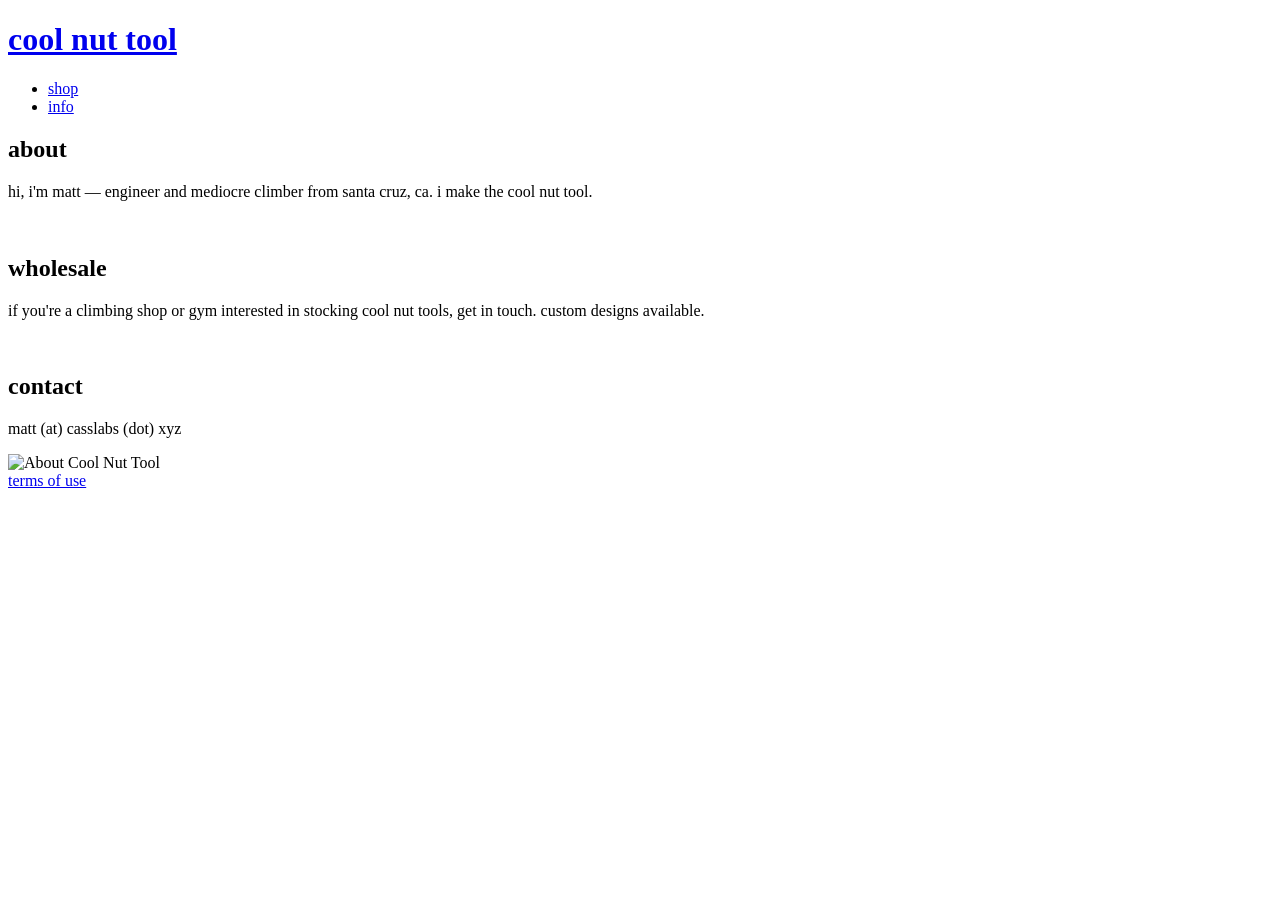
==== pages/about.html @ 3e510974 "about image change" ====
<!DOCTYPE html>
<html lang="en">
<head>
    <!-- Google tag (gtag.js) -->
    <script async src="https://www.googletagmanager.com/gtag/js?id=G-TC07WEKM04"></script>
    <script>
        window.dataLayer = window.dataLayer || [];
        function gtag(){dataLayer.push(arguments);}
        gtag('js', new Date());

        gtag('config', 'G-TC07WEKM04');
    </script>
    <meta charset="UTF-8">
    <meta name="viewport" content="width=device-width, initial-scale=1.0">
    <title>Cool Nut Tool - About</title>
    <link rel="stylesheet" href="../styles/main.css">
    <link href="https://fonts.googleapis.com/css2?family=Roboto+Mono:wght@200&display=swap" rel="stylesheet">
</head>
<body>
    <header>
        <div class="header-container">
            <div class="header-title">
                <a href="../index.html" class="header-title-link">
                    <h1>cool nut tool</h1>
                </a>
            </div>
            <div class="header-links">
                <ul>
                    <li><a class="header-link" href="../pages/shop.html">shop</a></li>
                    <li><a class="header-link" href="../pages/about.html">info</a></li>
                </ul>
            </div>
        </div>
    </header>
    <main class="no-margin">
        <div class="content-container about-container">
            <div class="about-text">
                <h2 class="about-title">about</h2>
                <p class="product-details">hi, i'm matt — engineer and mediocre climber from santa cruz, ca. i make the cool nut tool.</p>
                <br>

                <h2 class="about-title">wholesale</h2>
                <p class="product-details">if you're a climbing shop or gym interested in stocking cool nut tools, get in touch. custom designs available.</p>
                <br>

                <h2 class="about-title">contact</h2>
                <p class="product-details">matt (at) casslabs (dot) xyz</p>
            </div>
            <div class="about-image">
                <img src="../image/about_image.jpg" alt="About Cool Nut Tool">
                <!-- <img src="../image/img_web/vert_about1.webp" alt="About Cool Nut Tool"> -->
                <!-- <img src="../image/img_web/vert_about2.webp" alt="About Cool Nut Tool"> -->


            </div>
        </div>
    </main>
    <footer>
        <a href="terms.html" class="footer-link">terms of use</a>
    </footer>
</body>
</html>
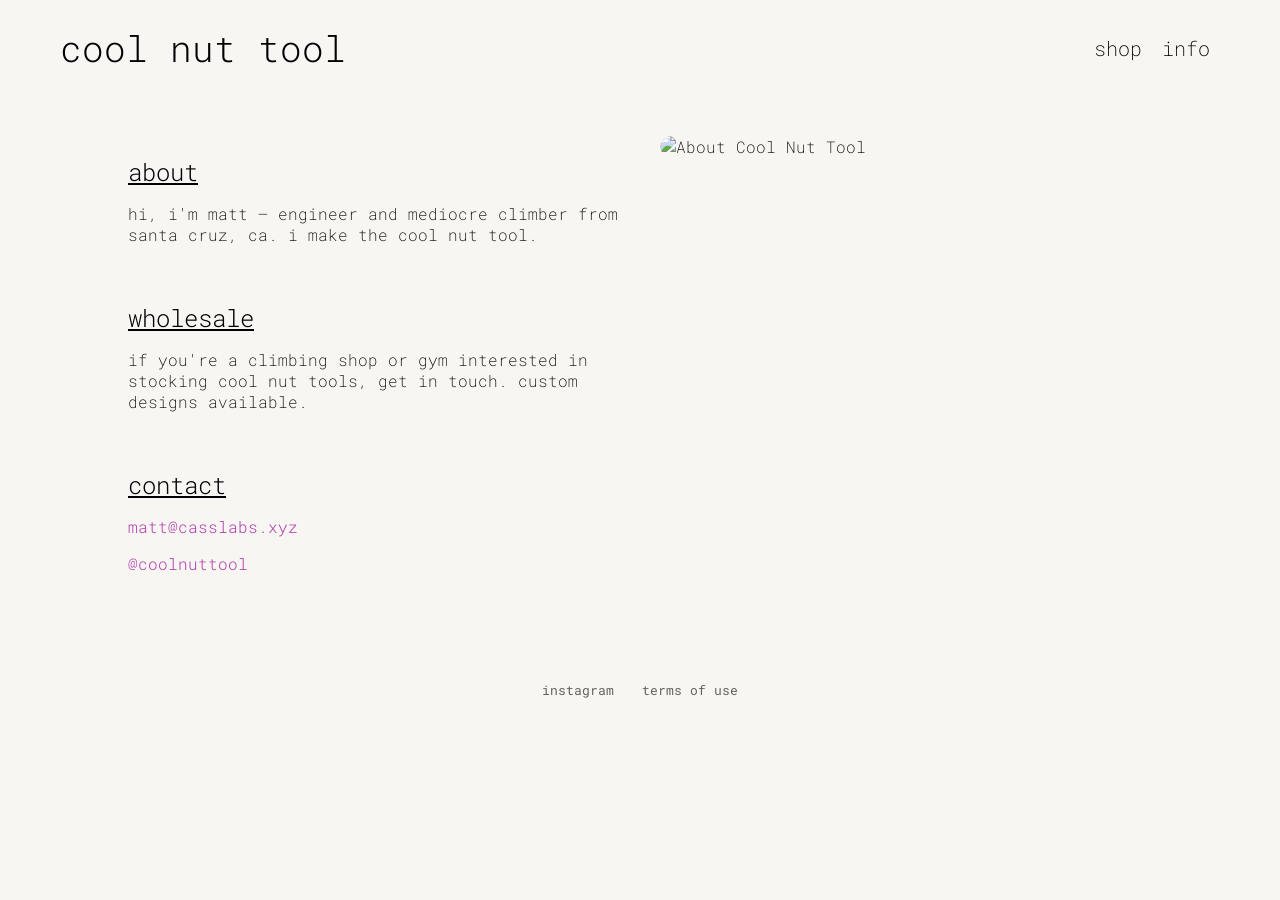
==== commit b52c9397: "mobile styling" ====
--- a/pages/about.html
+++ b/pages/about.html
@@ -13,8 +13,16 @@
     <meta charset="UTF-8">
     <meta name="viewport" content="width=device-width, initial-scale=1.0">
     <title>Cool Nut Tool - About</title>
+    <meta name="description" content="Cool Nut Tool is made by Matt, an engineer and mediocre climber from Santa Cruz, CA. Wholesale and custom designs available.">
+    <meta property="og:type" content="website">
+    <meta property="og:site_name" content="Cool Nut Tool">
+    <meta property="og:title" content="Cool Nut Tool - About">
+    <meta property="og:description" content="Cool Nut Tool is made by Matt, an engineer and mediocre climber from Santa Cruz, CA. Wholesale and custom designs available.">
+    <meta property="og:url" content="https://coolnuttool.com/pages/about.html">
+    <meta property="og:image" content="https://coolnuttool.com/image/product/send_it_p_edebe4.jpeg">
+    <meta name="twitter:card" content="summary">
     <link rel="stylesheet" href="../styles/main.css">
-    <link href="https://fonts.googleapis.com/css2?family=Roboto+Mono:wght@200&display=swap" rel="stylesheet">
+    <link href="https://fonts.googleapis.com/css2?family=Roboto+Mono:wght@200;300;400&display=swap" rel="stylesheet">
 </head>
 <body>
     <header>
@@ -44,7 +52,8 @@
                 <br>
 
                 <h2 class="about-title">contact</h2>
-                <p class="product-details">matt (at) casslabs (dot) xyz</p>
+                <p class="product-details"><span class="email" data-user="matt" data-domain="casslabs.xyz">matt (at) casslabs (dot) xyz</span></p>
+                <p class="product-details"><a class="text-link" href="https://www.instagram.com/coolnuttool/" target="_blank" rel="noopener">@coolnuttool</a></p>
             </div>
             <div class="about-image">
                 <img src="../image/about_image.jpg" alt="About Cool Nut Tool">
@@ -56,7 +65,20 @@
         </div>
     </main>
     <footer>
+        <a href="https://www.instagram.com/coolnuttool/" class="footer-link" target="_blank" rel="noopener">instagram</a>
         <a href="terms.html" class="footer-link">terms of use</a>
     </footer>
+
+    <script>
+    // Build the mailto link here so the address isn't sitting in the HTML for scrapers
+    document.querySelectorAll('.email').forEach(el => {
+        const address = el.dataset.user + '@' + el.dataset.domain;
+        const link = document.createElement('a');
+        link.href = 'mailto:' + address;
+        link.textContent = address;
+        link.className = 'text-link';
+        el.replaceWith(link);
+    });
+    </script>
 </body>
 </html>
--- a/styles/main.css
+++ b/styles/main.css
@@ -0,0 +1,732 @@
+@import url('https://fonts.googleapis.com/css2?family=Roboto+Mono:wght@200;300;400&display=swap');
+/* @import url('https://fonts.googleapis.com/css2?family=Roboto+Mono:wght@200;400&display=swap'); */
+
+
+@media screen and (max-width: 768px) {
+  .header-container {
+    flex-direction: column;
+    align-items: center;
+    padding: 10px;
+  }
+
+  .header-title {
+    margin-bottom: 10px;
+    text-align: center;
+    width: 100%;
+  }
+
+  .header-links ul {
+    flex-direction: row;
+    justify-content: center;
+    align-items: center;
+  }
+
+  .header-links li {
+    margin-right: 10px;
+    margin-bottom: 0;
+  }
+
+  .header-links li:last-child {
+    margin-right: 0;
+  }
+}
+
+html {
+  font-family: 'Roboto Mono';
+  font-weight: 200;
+  color: #000000; /* Text color */
+  background-color: #f7f6f2; /* Background color */
+}
+
+:root{
+  --purple: #B13CAD;
+  --purple-hover: #9C3297;
+}
+
+h1, h2 {
+  font-weight: 300;
+}
+
+/* Small text gets a regular weight so it stays legible */
+.product-price,
+.shipping-note,
+.product-detail-spec,
+.swatch-label,
+.footer-link,
+.terms-updated,
+.terms-text,
+.terms-list {
+  font-weight: 400;
+}
+
+.text-link {
+  color: var(--purple);
+  font-weight: 300;
+  text-decoration: none;
+}
+
+.text-link:hover {
+  color: var(--purple-hover);
+  text-decoration: underline;
+}
+
+header {
+  background-color: #f7f6f2;
+  /* border-bottom: 2px solid #ddd; */
+  padding-left: 10px;
+  padding-bottom: 0px;
+  padding-top: 0px;
+}
+
+@keyframes fadeIn {
+  from { opacity: 0; transform: translateY(6px); }
+  to { opacity: 1; transform: translateY(0); }
+}
+
+body {
+  margin: 0;
+  opacity: 0;
+  animation: fadeIn 0.4s ease forwards;
+}
+
+
+.header-title {
+  flex-grow: 0; /* Do not take up extra space */
+  display: block; /* No flexbox centering needed */
+  margin-right: auto; /* Ensure it sticks to the left */
+  font-size: 18px;
+
+}
+
+
+.header-links {
+  margin-left: 0;                  /* Remove margin left if needed */
+}
+
+.header-links ul {
+  list-style: none;                /* Remove list bullets */
+  display: flex;                   /* Use flexbox for horizontal layout */
+  padding: 0;                      /* Remove default padding */
+  margin: 0;                       /* Remove default margin */
+}
+
+.header-links li {
+  margin-right: 20px;              /* Add space between links */
+}
+
+/* .header-link {
+  font-size: 20px;            
+  text-decoration: none;           
+  color: #000000;                   
+  transition: color 0.3s;         
+} */
+
+.header-link {
+  font-size: 20px;
+  text-decoration: none;
+  color: #000000;
+  position: relative;
+  display: inline-block;
+  transition: color 0.1s ease;
+}
+
+
+ /* .header-link:hover {
+  color: var(--purple);
+  transform: translateY(-2px);
+
+} */
+
+.header-link::after {
+  content: "";
+  position: absolute;
+  left: 0;
+  bottom: -3px;
+  width: 0%;
+  height: 1px;
+  background: var(--purple);
+  transition: width 0.2s ease;
+}
+
+.header-link:hover {
+  color: var(--purple);
+}
+
+.header-link:hover::after {
+  width: 100%;
+}
+
+.main-content {
+  display: flex;
+  flex-direction: column;
+  align-items: center;
+  padding-top: 50px;
+  margin-top: 100px;
+  width: 100%;
+}
+
+main {
+  margin-bottom: 60px;
+}
+
+.no-margin {
+  margin-bottom: 0;
+}
+
+/* Updated content container with more space around */
+.content-container {
+  display: flex;
+  flex-direction: row; /* Row layout for text on the left and image on the right */
+  justify-content: flex-start; /* Align content to the start (left) */
+  align-items: center; /* Vertically center both items */
+  padding: 0 45px 0 100px; /* Further reduce right padding */
+  overflow-x: hidden;
+  position: relative;
+}
+
+.text-and-button {
+  display: flex;
+  flex-direction: column; /* Stack the text and button vertically */
+  align-items: flex-start; /* Align the text and button to the left */
+  margin-right: 30px; /* Add space between the text/button and the image */
+  width: 50%; /* Limit the text to 50% of the screen width */
+}
+
+.main-text {
+  text-align: left; /* Align text to the left */
+  color: #000000; /* Adjust text color */
+  font-size: 30px; /* Adjust font size */
+  line-height: 1.2; /* Space between lines */
+  margin-bottom: 20px; /* Space between text and the button */
+}
+
+/* Make the image smaller */
+.centered-image {
+  width: 50%; /* Adjust width to make the image smaller */
+  height: auto; /* Maintain aspect ratio */
+  margin-left: auto; /* Keep the image on the right */
+  margin: 60px 0 0 auto; /* Add top margin to move the image lower */
+}
+
+/* Media query for mobile devices */
+@media (max-width: 768px) {
+  .content-container {
+    flex-direction: column; /* Stack elements vertically on mobile */
+    padding: 0 20px; /* Adjust padding for mobile */
+  }
+
+  .text-and-button {
+    width: 100%; /* Full width on mobile */
+    margin-right: 0; /* Remove right margin */
+    margin-bottom: 30px; /* Add space between text/button and image */
+    align-items: center; /* Center align text and button on mobile */
+  }
+
+  .main-text {
+    text-align: center; /* Center text on mobile */
+    font-size: 24px; /* Slightly smaller font size for mobile */
+  }
+
+  .main-text h2 {
+    font-size: min(36px, calc((100vw - 40px) / 13.4)); /* Fit each line of the headline */
+  }
+
+  .centered-image {
+    width: 100%; /* Full width image on mobile */
+    margin: 0; /* Remove margins */
+  }
+}
+
+.shop-button {
+  display: inline-block;
+  background-color: var(--purple); /* Button background color */
+  color: white; /* Button text color */
+  padding: 20px 60px; /* Increase padding for a larger button */
+  border-radius: 35px; /* Adjust for more rounded corners if desired */
+  text-align: center;
+  text-decoration: none; /* No underline */
+  font-size: 27px; /* Increase text size */
+  margin-top: -20px; /* Space above the button */
+  cursor: pointer; /* Add a pointer cursor for better UX */
+  box-shadow: 0 6px 18px rgba(177, 60, 173, 0.25);
+  transition: background-color 0.2s ease, transform 0.2s ease, box-shadow 0.2s ease;
+
+
+}
+
+.shop-button:hover {
+  background-color: var(--purple-hover);
+  color: white;
+  transform: translateY(-2px);
+  box-shadow: 0 6px 16px rgba(177, 60, 173, 0.18);
+
+
+}
+
+
+/* Ensure header is unaffected by these changes */
+.header-container {
+  display: flex;
+  justify-content: space-between;
+  align-items: center;
+  padding: 0 50px; /* Add padding to sides for consistency */
+}
+
+@media (max-width: 768px) {
+  header {
+    padding-left: 0;
+  }
+
+  .header-container {
+    padding: 10px 20px;
+  }
+
+  /* Shrink the title on narrow phones so it stays on one line */
+  .header-title h1 {
+    font-size: min(36px, calc((100vw - 40px) / 8.2));
+  }
+}
+
+
+/* More existing styles here */
+
+/* Media queries */
+/* For screens smaller than 600px */
+@media (max-width: 600px) {
+  /* Responsive adjustments */
+}
+
+/* Sub Page Formatting */
+.subPage {
+  color: #000000; /* Text color */
+}
+
+/* Additional styles */
+
+.header-title-link {
+    text-decoration: none;
+    color: #000000;
+    transition: opacity 0.2s ease;
+}
+
+.header-title-link:hover {
+    opacity: 0.7;
+
+}
+
+/* Product Card */
+.product-card {
+    display: flex;
+    flex-direction: column;
+}
+
+.product-info {
+    text-decoration: none;
+    color: inherit;
+    margin-top: 10px;
+    display: flex;
+    flex-direction: column;
+    gap: 4px;
+}
+
+.product-info:hover {
+    color: var(--purple);
+}
+
+.product-name {
+    font-size: 14px;
+    font-weight: 300;
+}
+
+.product-price {
+    font-size: 14px;
+    color: rgba(0, 0, 0, 0.6);
+}
+
+.product-info:hover .product-price {
+    color: var(--purple);
+}
+
+/* Swatches */
+.swatches {
+    display: flex;
+    gap: 10px;
+    margin: 6px 0 0 0;
+}
+
+.swatch {
+    width: 14px;
+    height: 14px;
+    border-radius: 999px;
+    border: 1px solid rgba(0, 0, 0, 0.18);
+    cursor: pointer;
+    outline: none;
+    background: var(--swatch);
+    padding: 0;
+    transition: transform 0.15s ease, border-color 0.15s ease;
+}
+
+.swatch:hover {
+    transform: scale(1.15);
+    border-color: rgba(0, 0, 0, 0.35);
+}
+
+.swatch.is-selected {
+    box-shadow: 0 0 0 2px #f7f6f2, 0 0 0 3px rgba(0, 0, 0, 0.75);
+}
+
+@media (max-width: 768px) {
+    .swatches {
+        gap: 16px;
+        margin-top: 10px;
+    }
+
+    .swatch {
+        width: 24px;
+        height: 24px;
+        position: relative;
+    }
+
+    /* Invisible padding so the tap target is 40px without a bigger dot */
+    .swatch::after {
+        content: "";
+        position: absolute;
+        inset: -8px;
+    }
+}
+
+/* Shop Grid Styles */
+.shop-grid {
+    display: grid;
+    grid-template-columns: repeat(2, 1fr);
+    gap: 30px;
+    width: 80%;
+    margin: 40px auto;
+}
+
+.shop-tile {
+    aspect-ratio: 1 / 1;
+    background-color: rgba(177, 60, 173, 0.08);
+    display: flex;
+    justify-content: center;
+    align-items: center;
+    overflow: hidden;
+    border-radius: 20px;
+    /* border: 1px solid rgba(0,0,0,0.06); */
+
+
+}
+
+
+.text-tile {
+    text-align: left;
+    padding: 20px;
+    display: flex;
+    flex-direction: column;
+    justify-content: flex-start;
+    align-items: flex-start;
+    position: relative; /* Add this */
+}
+
+
+.text-tile-content {
+    position: absolute;
+    top: 100px;
+    left: 60px;
+    right: 30px;
+}
+
+.product-title {
+    color: #000000;
+    text-decoration: underline;
+    margin-bottom: 15px;
+    display: block;
+    text-align: left; /* Change from center to left */
+}
+
+.product-details {
+    color: #000000;
+    list-style-type: none;
+    padding: 0;
+    margin-top: 15px;
+    width: 100%; /* Ensure the list takes full width of the tile */
+}
+
+.product-details li {
+    margin-bottom: 10px;
+    text-align: left; /* Change from center to left */
+}
+
+.image-tile {
+    position: relative;
+    overflow: hidden;
+    text-decoration: none; /* Add this line */
+    color: inherit; /* Add this line */
+    display: block; /* Add this line */
+}
+
+.image-tile img {
+    width: 100%;
+    height: 100%;
+    object-fit: cover;
+    transition: filter 0.3s ease;
+}
+
+.hover-text {
+    position: absolute;
+    top: 50%;
+    left: 50%;
+    transform: translate(-50%, -50%);
+    color: white;
+    font-size: 24px;
+    text-align: center;
+    opacity: 0;
+    transition: opacity 0.3s ease;
+    pointer-events: none;
+}
+
+.image-tile:hover img {
+  filter: brightness(75%) saturate(115%);
+}
+
+.image-tile:hover .hover-text {
+    opacity: 1;
+}
+
+/* Shop Banner */
+.shop-banner {
+    width: 80%;
+    margin: 40px auto 0;
+    border-radius: 20px;
+    overflow: hidden;
+}
+
+.shop-banner img {
+    width: 100%;
+    display: block;
+}
+
+/* Footer */
+footer {
+    height: 120px;
+    display: flex;
+    justify-content: center;
+    align-items: center;
+    gap: 28px;
+}
+
+.footer-link {
+    font-size: 13px;
+    color: rgba(0, 0, 0, 0.6);
+    text-decoration: none;
+}
+
+.footer-link:hover {
+    color: var(--purple);
+}
+
+/* Terms Page */
+.terms-container {
+    width: 60%;
+    max-width: 700px;
+    margin: 40px auto;
+}
+
+.terms-title {
+    font-size: 23px;
+    font-weight: 200;
+    margin: 0 0 6px 0;
+}
+
+.terms-updated {
+    font-size: 12px;
+    color: rgba(0, 0, 0, 0.6);
+    margin: 0 0 30px 0;
+}
+
+.terms-heading {
+    font-size: 15px;
+    font-weight: 200;
+    margin: 28px 0 8px 0;
+}
+
+.terms-text {
+    font-size: 13px;
+    color: rgba(0, 0, 0, 0.7);
+    margin: 0 0 8px 0;
+    line-height: 1.6;
+}
+
+.terms-list {
+    font-size: 13px;
+    color: rgba(0, 0, 0, 0.7);
+    margin: 0 0 8px 0;
+    padding-left: 20px;
+    line-height: 1.6;
+}
+
+/* Responsive adjustments */
+@media (max-width: 768px) {
+    .shop-grid {
+        width: 90%;
+        grid-template-columns: 1fr;
+    }
+
+    .shop-banner {
+        width: 90%;
+    }
+}
+
+/* Product Detail Page */
+.product-detail {
+    display: flex;
+    gap: 60px;
+    width: 80%;
+    margin: 40px auto;
+    align-items: flex-start;
+}
+
+.product-detail-image {
+    flex: 1;
+    border-radius: 20px;
+    overflow: hidden;
+}
+
+.product-detail-image img {
+    width: 100%;
+    display: block;
+}
+
+.product-detail-info {
+    flex: 1;
+    display: flex;
+    flex-direction: column;
+    gap: 14px;
+    padding-top: 20px;
+    max-width: 420px;
+}
+
+.product-detail-name {
+    font-size: 23px;
+    font-weight: 200;
+    margin: 0;
+}
+
+.product-detail-variant {
+    font-size: 13px;
+    color: rgba(0, 0, 0, 0.4);
+    margin: 0;
+}
+
+.product-detail-price {
+    font-size: 21px;
+    margin: 0;
+}
+
+.shipping-note {
+    font-size: 13px;
+    font-style: italic;
+    color: rgba(0, 0, 0, 0.6);
+    margin-left: 3px;
+}
+
+.product-detail-spec {
+    font-size: 13px;
+    color: rgba(0, 0, 0, 0.6);
+    margin: 0 0 4px 0;
+}
+
+.product-detail-specs {
+    margin: 0;
+}
+
+.swatch-label {
+    font-size: 13px;
+    color: rgba(0, 0, 0, 0.6);
+    margin: 0;
+}
+
+.product-buy-btn {
+    margin: 0;
+    align-self: flex-start;
+    padding: 10px 36px;
+    font-size: 16px;
+    border-radius: 12px;
+    box-shadow: 0 4px 12px rgba(177, 60, 173, 0.12);
+}
+
+@media (max-width: 768px) {
+    .product-detail {
+        flex-direction: column;
+        width: 90%;
+        gap: 30px;
+    }
+
+    .product-detail-info {
+        width: 100%;
+    }
+
+    .product-buy-btn {
+        align-self: stretch;
+        padding: 14px 36px;
+        font-size: 18px;
+    }
+}
+
+/* About Page Styles */
+.about-container {
+    display: flex;
+    justify-content: space-between;
+    align-items: flex-start;
+    width: 80%;
+    margin: 40px auto;
+    padding: 0;
+}
+
+.about-title {
+    color: #000000;
+    text-decoration: underline;
+    margin-bottom: 15px;
+    display: block;
+    text-align: left; /* Change from center to left */
+}
+
+.about-text {
+    width: 48%; /* Adjust width to allow for some space between text and image */
+    padding-right: 2%; /* Add a small padding between text and image */
+}
+
+.about-image {
+    width: 48%;
+    clip-path: inset(0 round 15px);
+}
+
+.about-image img {
+    width: 100%;
+    height: auto;
+    display: block;
+    filter: saturate(90%);
+}
+
+/* Responsive adjustments for about page */
+@media (max-width: 768px) {
+    .about-container {
+        width: 90%; /* Match the mobile width of shop-grid */
+        flex-direction: column;
+        margin: 20px auto; /* Adjust margin for mobile */
+    }
+
+    .about-text, .about-image {
+        width: 100%;
+        padding-right: 0;
+    }
+
+    .about-text {
+        order: 1;
+        margin-bottom: 20px;
+    }
+
+    .about-image {
+        order: 2;
+    }
+}
